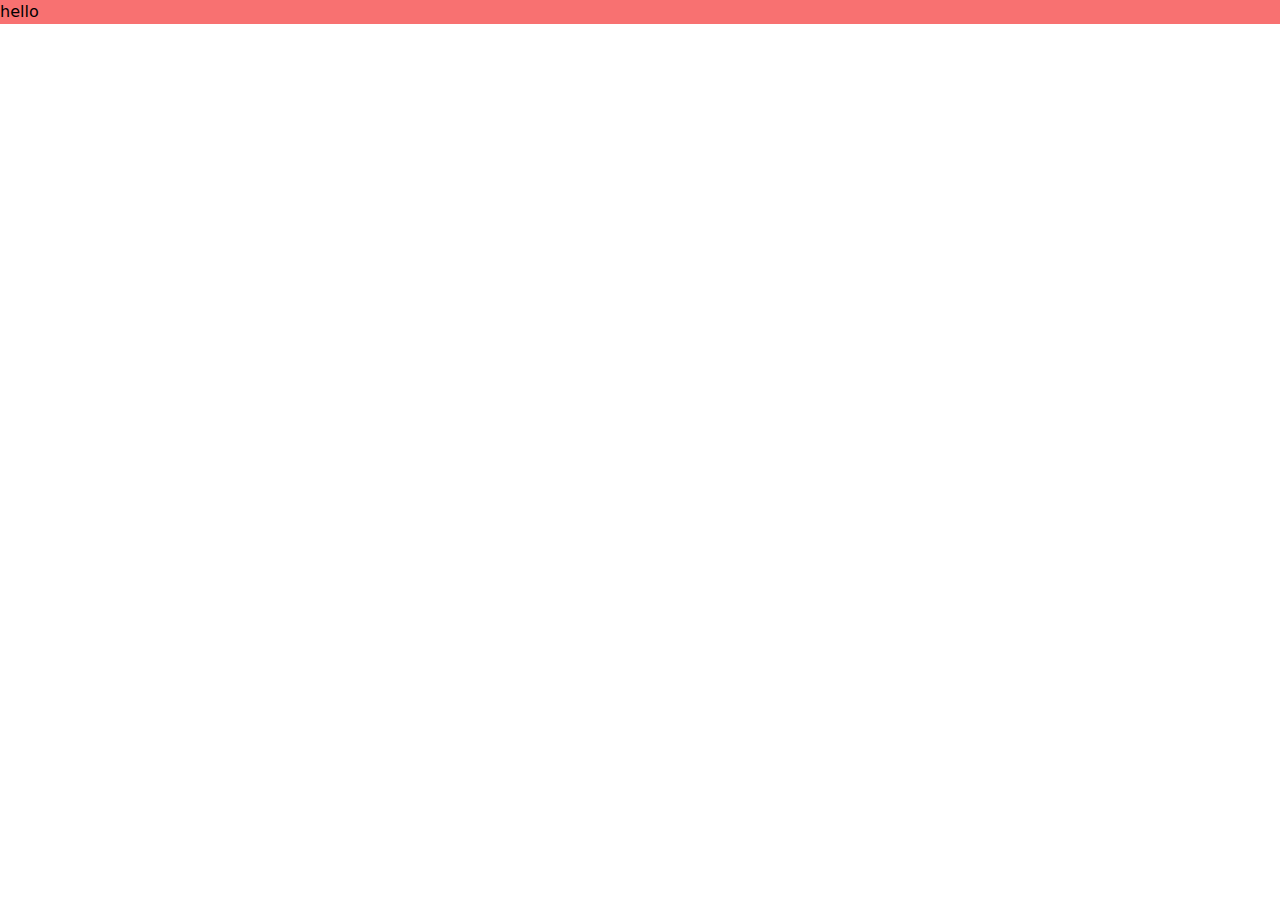
==== src/index.html @ 683b2d84 "first commit" ====
<!DOCTYPE html>
<html lang="en">
<head>
    <meta charset="UTF-8">
    <meta name="viewport" content="width=device-width, initial-scale=1.0">
    <title>Document</title>
    <link rel="stylesheet" href="css/output.css">
</head>
<body>
    <div class="bg-red-400">
        hello
    </div>
</body>
</html>
---- src/css/output.css ----
*, ::before, ::after {
  --tw-border-spacing-x: 0;
  --tw-border-spacing-y: 0;
  --tw-translate-x: 0;
  --tw-translate-y: 0;
  --tw-rotate: 0;
  --tw-skew-x: 0;
  --tw-skew-y: 0;
  --tw-scale-x: 1;
  --tw-scale-y: 1;
  --tw-pan-x:  ;
  --tw-pan-y:  ;
  --tw-pinch-zoom:  ;
  --tw-scroll-snap-strictness: proximity;
  --tw-gradient-from-position:  ;
  --tw-gradient-via-position:  ;
  --tw-gradient-to-position:  ;
  --tw-ordinal:  ;
  --tw-slashed-zero:  ;
  --tw-numeric-figure:  ;
  --tw-numeric-spacing:  ;
  --tw-numeric-fraction:  ;
  --tw-ring-inset:  ;
  --tw-ring-offset-width: 0px;
  --tw-ring-offset-color: #fff;
  --tw-ring-color: rgb(59 130 246 / 0.5);
  --tw-ring-offset-shadow: 0 0 #0000;
  --tw-ring-shadow: 0 0 #0000;
  --tw-shadow: 0 0 #0000;
  --tw-shadow-colored: 0 0 #0000;
  --tw-blur:  ;
  --tw-brightness:  ;
  --tw-contrast:  ;
  --tw-grayscale:  ;
  --tw-hue-rotate:  ;
  --tw-invert:  ;
  --tw-saturate:  ;
  --tw-sepia:  ;
  --tw-drop-shadow:  ;
  --tw-backdrop-blur:  ;
  --tw-backdrop-brightness:  ;
  --tw-backdrop-contrast:  ;
  --tw-backdrop-grayscale:  ;
  --tw-backdrop-hue-rotate:  ;
  --tw-backdrop-invert:  ;
  --tw-backdrop-opacity:  ;
  --tw-backdrop-saturate:  ;
  --tw-backdrop-sepia:  ;
  --tw-contain-size:  ;
  --tw-contain-layout:  ;
  --tw-contain-paint:  ;
  --tw-contain-style:  ;
}

::backdrop {
  --tw-border-spacing-x: 0;
  --tw-border-spacing-y: 0;
  --tw-translate-x: 0;
  --tw-translate-y: 0;
  --tw-rotate: 0;
  --tw-skew-x: 0;
  --tw-skew-y: 0;
  --tw-scale-x: 1;
  --tw-scale-y: 1;
  --tw-pan-x:  ;
  --tw-pan-y:  ;
  --tw-pinch-zoom:  ;
  --tw-scroll-snap-strictness: proximity;
  --tw-gradient-from-position:  ;
  --tw-gradient-via-position:  ;
  --tw-gradient-to-position:  ;
  --tw-ordinal:  ;
  --tw-slashed-zero:  ;
  --tw-numeric-figure:  ;
  --tw-numeric-spacing:  ;
  --tw-numeric-fraction:  ;
  --tw-ring-inset:  ;
  --tw-ring-offset-width: 0px;
  --tw-ring-offset-color: #fff;
  --tw-ring-color: rgb(59 130 246 / 0.5);
  --tw-ring-offset-shadow: 0 0 #0000;
  --tw-ring-shadow: 0 0 #0000;
  --tw-shadow: 0 0 #0000;
  --tw-shadow-colored: 0 0 #0000;
  --tw-blur:  ;
  --tw-brightness:  ;
  --tw-contrast:  ;
  --tw-grayscale:  ;
  --tw-hue-rotate:  ;
  --tw-invert:  ;
  --tw-saturate:  ;
  --tw-sepia:  ;
  --tw-drop-shadow:  ;
  --tw-backdrop-blur:  ;
  --tw-backdrop-brightness:  ;
  --tw-backdrop-contrast:  ;
  --tw-backdrop-grayscale:  ;
  --tw-backdrop-hue-rotate:  ;
  --tw-backdrop-invert:  ;
  --tw-backdrop-opacity:  ;
  --tw-backdrop-saturate:  ;
  --tw-backdrop-sepia:  ;
  --tw-contain-size:  ;
  --tw-contain-layout:  ;
  --tw-contain-paint:  ;
  --tw-contain-style:  ;
}

/*
! tailwindcss v3.4.14 | MIT License | https://tailwindcss.com
*/

/*
1. Prevent padding and border from affecting element width. (https://github.com/mozdevs/cssremedy/issues/4)
2. Allow adding a border to an element by just adding a border-width. (https://github.com/tailwindcss/tailwindcss/pull/116)
*/

*,
::before,
::after {
  box-sizing: border-box;
  /* 1 */
  border-width: 0;
  /* 2 */
  border-style: solid;
  /* 2 */
  border-color: #e5e7eb;
  /* 2 */
}

::before,
::after {
  --tw-content: '';
}

/*
1. Use a consistent sensible line-height in all browsers.
2. Prevent adjustments of font size after orientation changes in iOS.
3. Use a more readable tab size.
4. Use the user's configured `sans` font-family by default.
5. Use the user's configured `sans` font-feature-settings by default.
6. Use the user's configured `sans` font-variation-settings by default.
7. Disable tap highlights on iOS
*/

html,
:host {
  line-height: 1.5;
  /* 1 */
  -webkit-text-size-adjust: 100%;
  /* 2 */
  -moz-tab-size: 4;
  /* 3 */
  -o-tab-size: 4;
     tab-size: 4;
  /* 3 */
  font-family: ui-sans-serif, system-ui, sans-serif, "Apple Color Emoji", "Segoe UI Emoji", "Segoe UI Symbol", "Noto Color Emoji";
  /* 4 */
  font-feature-settings: normal;
  /* 5 */
  font-variation-settings: normal;
  /* 6 */
  -webkit-tap-highlight-color: transparent;
  /* 7 */
}

/*
1. Remove the margin in all browsers.
2. Inherit line-height from `html` so users can set them as a class directly on the `html` element.
*/

body {
  margin: 0;
  /* 1 */
  line-height: inherit;
  /* 2 */
}

/*
1. Add the correct height in Firefox.
2. Correct the inheritance of border color in Firefox. (https://bugzilla.mozilla.org/show_bug.cgi?id=190655)
3. Ensure horizontal rules are visible by default.
*/

hr {
  height: 0;
  /* 1 */
  color: inherit;
  /* 2 */
  border-top-width: 1px;
  /* 3 */
}

/*
Add the correct text decoration in Chrome, Edge, and Safari.
*/

abbr:where([title]) {
  -webkit-text-decoration: underline dotted;
          text-decoration: underline dotted;
}

/*
Remove the default font size and weight for headings.
*/

h1,
h2,
h3,
h4,
h5,
h6 {
  font-size: inherit;
  font-weight: inherit;
}

/*
Reset links to optimize for opt-in styling instead of opt-out.
*/

a {
  color: inherit;
  text-decoration: inherit;
}

/*
Add the correct font weight in Edge and Safari.
*/

b,
strong {
  font-weight: bolder;
}

/*
1. Use the user's configured `mono` font-family by default.
2. Use the user's configured `mono` font-feature-settings by default.
3. Use the user's configured `mono` font-variation-settings by default.
4. Correct the odd `em` font sizing in all browsers.
*/

code,
kbd,
samp,
pre {
  font-family: ui-monospace, SFMono-Regular, Menlo, Monaco, Consolas, "Liberation Mono", "Courier New", monospace;
  /* 1 */
  font-feature-settings: normal;
  /* 2 */
  font-variation-settings: normal;
  /* 3 */
  font-size: 1em;
  /* 4 */
}

/*
Add the correct font size in all browsers.
*/

small {
  font-size: 80%;
}

/*
Prevent `sub` and `sup` elements from affecting the line height in all browsers.
*/

sub,
sup {
  font-size: 75%;
  line-height: 0;
  position: relative;
  vertical-align: baseline;
}

sub {
  bottom: -0.25em;
}

sup {
  top: -0.5em;
}

/*
1. Remove text indentation from table contents in Chrome and Safari. (https://bugs.chromium.org/p/chromium/issues/detail?id=999088, https://bugs.webkit.org/show_bug.cgi?id=201297)
2. Correct table border color inheritance in all Chrome and Safari. (https://bugs.chromium.org/p/chromium/issues/detail?id=935729, https://bugs.webkit.org/show_bug.cgi?id=195016)
3. Remove gaps between table borders by default.
*/

table {
  text-indent: 0;
  /* 1 */
  border-color: inherit;
  /* 2 */
  border-collapse: collapse;
  /* 3 */
}

/*
1. Change the font styles in all browsers.
2. Remove the margin in Firefox and Safari.
3. Remove default padding in all browsers.
*/

button,
input,
optgroup,
select,
textarea {
  font-family: inherit;
  /* 1 */
  font-feature-settings: inherit;
  /* 1 */
  font-variation-settings: inherit;
  /* 1 */
  font-size: 100%;
  /* 1 */
  font-weight: inherit;
  /* 1 */
  line-height: inherit;
  /* 1 */
  letter-spacing: inherit;
  /* 1 */
  color: inherit;
  /* 1 */
  margin: 0;
  /* 2 */
  padding: 0;
  /* 3 */
}

/*
Remove the inheritance of text transform in Edge and Firefox.
*/

button,
select {
  text-transform: none;
}

/*
1. Correct the inability to style clickable types in iOS and Safari.
2. Remove default button styles.
*/

button,
input:where([type='button']),
input:where([type='reset']),
input:where([type='submit']) {
  -webkit-appearance: button;
  /* 1 */
  background-color: transparent;
  /* 2 */
  background-image: none;
  /* 2 */
}

/*
Use the modern Firefox focus style for all focusable elements.
*/

:-moz-focusring {
  outline: auto;
}

/*
Remove the additional `:invalid` styles in Firefox. (https://github.com/mozilla/gecko-dev/blob/2f9eacd9d3d995c937b4251a5557d95d494c9be1/layout/style/res/forms.css#L728-L737)
*/

:-moz-ui-invalid {
  box-shadow: none;
}

/*
Add the correct vertical alignment in Chrome and Firefox.
*/

progress {
  vertical-align: baseline;
}

/*
Correct the cursor style of increment and decrement buttons in Safari.
*/

::-webkit-inner-spin-button,
::-webkit-outer-spin-button {
  height: auto;
}

/*
1. Correct the odd appearance in Chrome and Safari.
2. Correct the outline style in Safari.
*/

[type='search'] {
  -webkit-appearance: textfield;
  /* 1 */
  outline-offset: -2px;
  /* 2 */
}

/*
Remove the inner padding in Chrome and Safari on macOS.
*/

::-webkit-search-decoration {
  -webkit-appearance: none;
}

/*
1. Correct the inability to style clickable types in iOS and Safari.
2. Change font properties to `inherit` in Safari.
*/

::-webkit-file-upload-button {
  -webkit-appearance: button;
  /* 1 */
  font: inherit;
  /* 2 */
}

/*
Add the correct display in Chrome and Safari.
*/

summary {
  display: list-item;
}

/*
Removes the default spacing and border for appropriate elements.
*/

blockquote,
dl,
dd,
h1,
h2,
h3,
h4,
h5,
h6,
hr,
figure,
p,
pre {
  margin: 0;
}

fieldset {
  margin: 0;
  padding: 0;
}

legend {
  padding: 0;
}

ol,
ul,
menu {
  list-style: none;
  margin: 0;
  padding: 0;
}

/*
Reset default styling for dialogs.
*/

dialog {
  padding: 0;
}

/*
Prevent resizing textareas horizontally by default.
*/

textarea {
  resize: vertical;
}

/*
1. Reset the default placeholder opacity in Firefox. (https://github.com/tailwindlabs/tailwindcss/issues/3300)
2. Set the default placeholder color to the user's configured gray 400 color.
*/

input::-moz-placeholder, textarea::-moz-placeholder {
  opacity: 1;
  /* 1 */
  color: #9ca3af;
  /* 2 */
}

input::placeholder,
textarea::placeholder {
  opacity: 1;
  /* 1 */
  color: #9ca3af;
  /* 2 */
}

/*
Set the default cursor for buttons.
*/

button,
[role="button"] {
  cursor: pointer;
}

/*
Make sure disabled buttons don't get the pointer cursor.
*/

:disabled {
  cursor: default;
}

/*
1. Make replaced elements `display: block` by default. (https://github.com/mozdevs/cssremedy/issues/14)
2. Add `vertical-align: middle` to align replaced elements more sensibly by default. (https://github.com/jensimmons/cssremedy/issues/14#issuecomment-634934210)
   This can trigger a poorly considered lint error in some tools but is included by design.
*/

img,
svg,
video,
canvas,
audio,
iframe,
embed,
object {
  display: block;
  /* 1 */
  vertical-align: middle;
  /* 2 */
}

/*
Constrain images and videos to the parent width and preserve their intrinsic aspect ratio. (https://github.com/mozdevs/cssremedy/issues/14)
*/

img,
video {
  max-width: 100%;
  height: auto;
}

/* Make elements with the HTML hidden attribute stay hidden by default */

[hidden]:where(:not([hidden="until-found"])) {
  display: none;
}

.bg-red-400 {
  --tw-bg-opacity: 1;
  background-color: rgb(248 113 113 / var(--tw-bg-opacity));
}
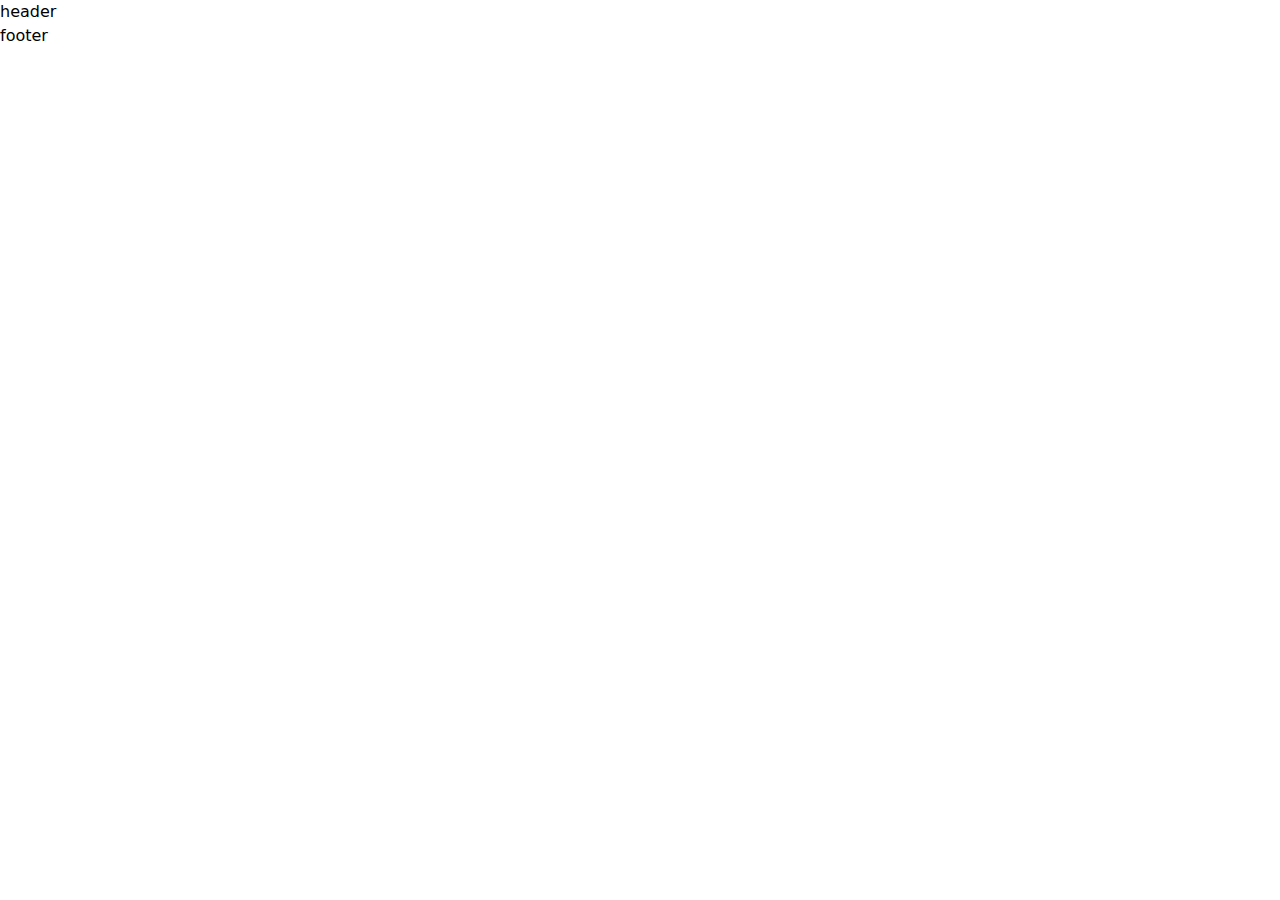
==== commit 512f6739: "Task : add header" ====
--- a/src/index.html
+++ b/src/index.html
@@ -7,8 +7,13 @@
     <link rel="stylesheet" href="css/output.css">
 </head>
 <body>
-    <div class="bg-red-400">
-        hello
+    <div class="">
+      <div>
+        header 
+      </div>
+      <div>
+        footer 
+      </div>
     </div>
 </body>
 </html>--- a/src/css/output.css
+++ b/src/css/output.css
@@ -554,7 +554,44 @@
   display: none;
 }
 
-.bg-red-400 {
+.flex {
+  display: flex;
+}
+
+.flex-row {
+  flex-direction: row;
+}
+
+.justify-end {
+  justify-content: flex-end;
+}
+
+.gap-2 {
+  gap: 0.5rem;
+}
+
+.rounded-lg {
+  border-radius: 0.5rem;
+}
+
+.p-2 {
+  padding: 0.5rem;
+}
+
+.pr-10 {
+  padding-right: 2.5rem;
+}
+
+.hover\:bg-red-400:hover {
   --tw-bg-opacity: 1;
   background-color: rgb(248 113 113 / var(--tw-bg-opacity));
+}
+
+.hover\:font-bold:hover {
+  font-weight: 700;
+}
+
+.hover\:text-blue-700:hover {
+  --tw-text-opacity: 1;
+  color: rgb(29 78 216 / var(--tw-text-opacity));
 }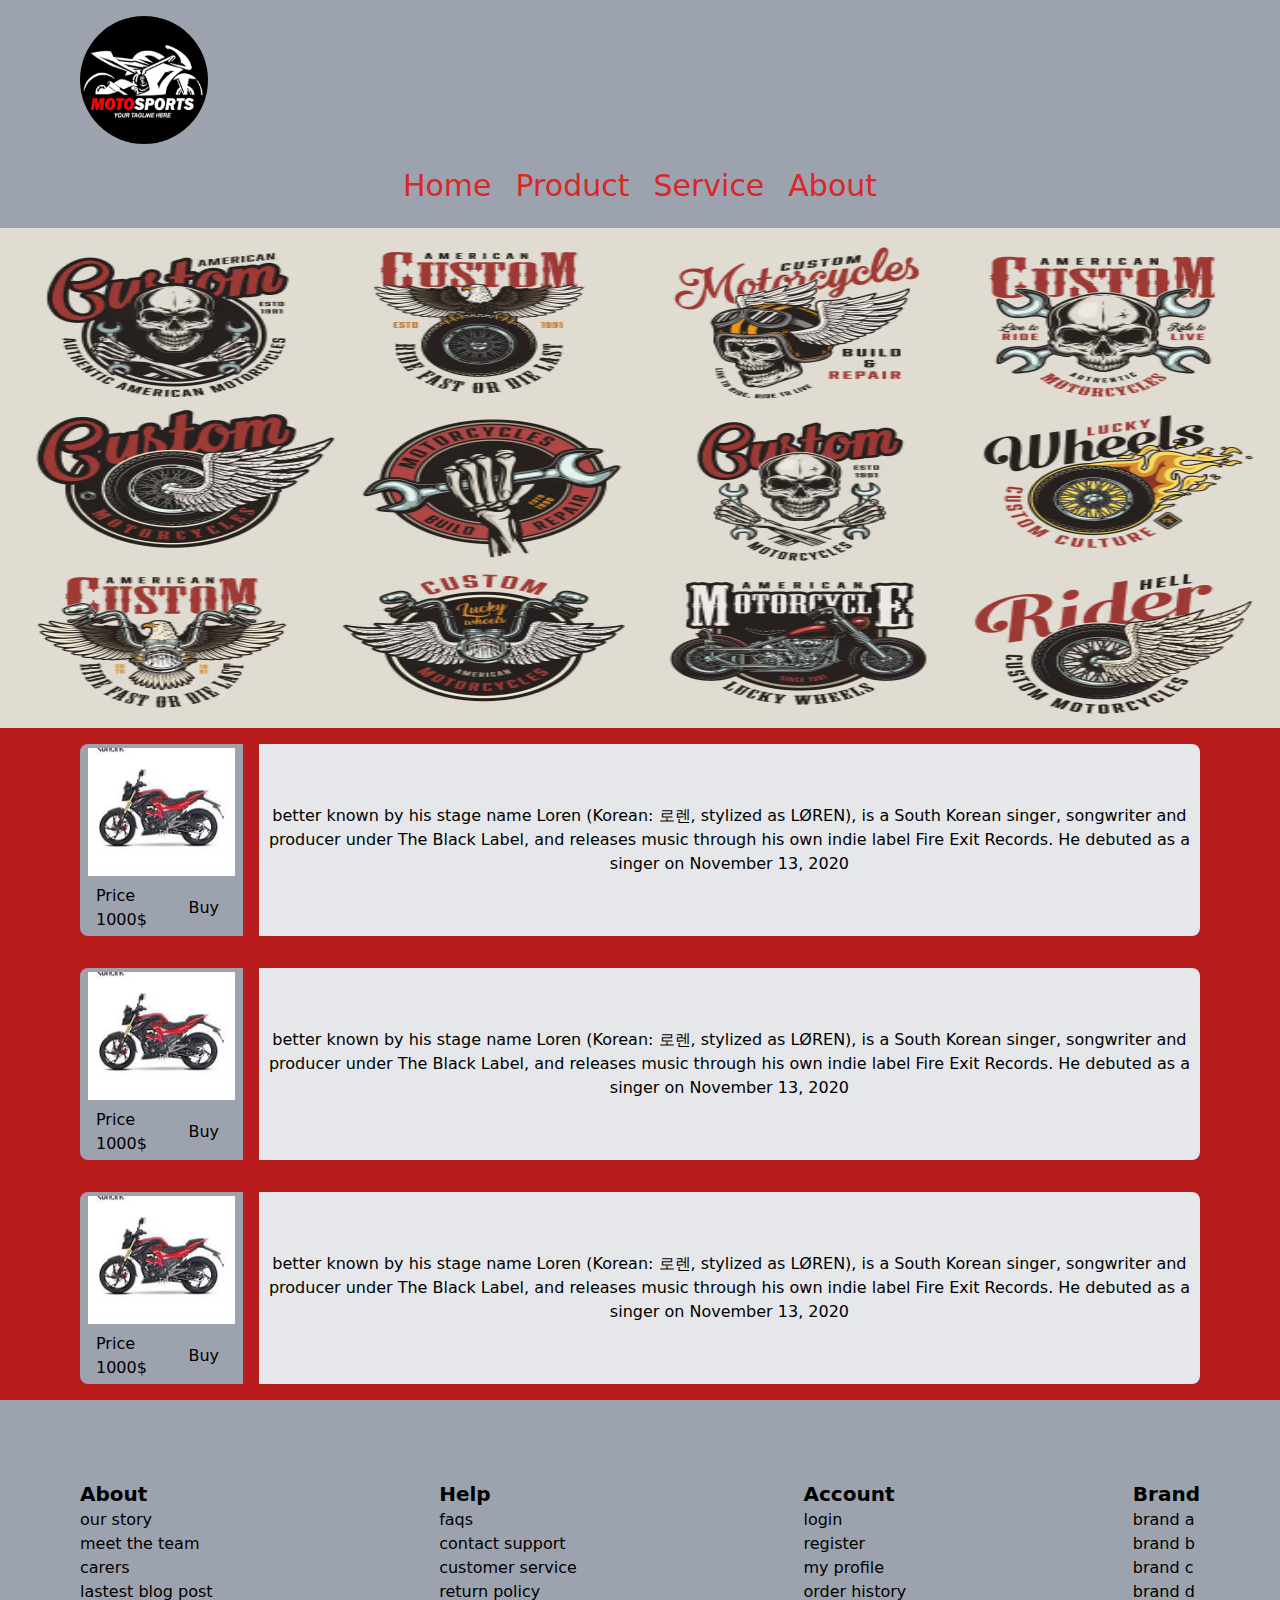
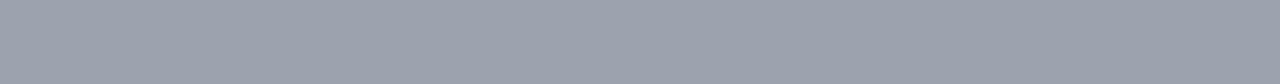
==== commit 648d8df2: "task:  card" ====
--- a/src/index.html
+++ b/src/index.html
@@ -1,19 +1,179 @@
 <!DOCTYPE html>
 <html lang="en">
-<head>
-    <meta charset="UTF-8">
-    <meta name="viewport" content="width=device-width, initial-scale=1.0">
+  <head>
+    <meta charset="UTF-8" />
+    <meta name="viewport" content="width=device-width, initial-scale=1.0" />
     <title>Document</title>
-    <link rel="stylesheet" href="css/output.css">
-</head>
-<body>
+    <link rel="stylesheet" href="css/output.css" />
+  </head>
+  <body>
     <div class="">
-      <div>
-        header 
+      <!-- Header -->
+      <div class="">
+        <div class=" flex justify-start pt-4  px-20 bg-gray-400">
+          <img  class="rounded-full w-32 h-32 "
+          src="/src/Image/logo/logo.png" alt="">
+        </div>
+        <div
+          class="w-full h-full flex gap-2 justify-center items-center text-center py-4 text-3xl text-red-600 bg-gray-400"
+        >
+          <div
+            class="hover:font-bold hover:text-gray-700 hover:bg-red-400 rounded-lg p-2"
+          >
+            Home
+          </div>
+          <div
+            class="hover:font-bold hover:text-gray-700 hover:bg-red-400 rounded-lg p-2"
+          >
+            Product
+          </div>
+          <div
+            class="hover:font-bold hover:text-gray-700 hover:bg-red-400 rounded-lg p-2"
+          >
+            Service
+          </div>
+          <div
+            class="hover:font-bold hover:text-gray-700 hover:bg-red-400 rounded-lg p-2"
+          >
+            About
+          </div>
+        </div>
       </div>
-      <div>
-        footer 
+
+      <!-- Main Content -->
+      <div class="">
+        <div class="bg-yellow-600">
+          <img class="w-full h-[500px]"
+          src="/src/Image/body_sectioin/body_sectioin.png" alt="">
+        </div>
+        <!-- card 1 -->
+        <div class=" px-20 py-4 w-full h-full bg-red-700">
+          <div class="flex flex-row gap-4">
+            <div class=" rounded-l-lg flex flex-col justify-center w-48 h-48 p-2 bg-gray-400">
+              <div>
+                <img
+                  class="w-full h-full"
+                  src="/src/Image/home/motobike_1.png"
+                  alt=""
+                />
+              </div>
+              <div class="pt-2 flex flex-row justify-between">
+                <p class="rounded-lg px-2 hover:bg-green-300">Price 1000$</p>
+                <button class="w-20 rounded-lg px-2 hover:bg-green-300">
+                  Buy
+                </button>
+              </div>
+            </div>
+            <div
+              class="bg-gray-200 rounded-r-lg flex justify-center items-center text-center"
+            >
+              <p>
+                better known by his stage name Loren (Korean: 로렌, stylized as
+                LØREN), is a South Korean singer, songwriter and producer under
+                The Black Label, and releases music through his own indie label
+                Fire Exit Records. He debuted as a singer on November 13, 2020
+              </p>
+            </div>
+          </div>
+        </div>
+     <!-- card 2-->
+     <div class=" px-20 py-4 w-full h-full bg-red-700">
+      <div class="flex flex-row gap-4">
+        <div class=" rounded-l-lg flex flex-col justify-center w-48 h-48 p-2 bg-gray-400">
+          <div>
+            <img
+              class="w-full h-full"
+              src="/src/Image/home/motobike_1.png"
+              alt=""
+            />
+          </div>
+          <div class="pt-2 flex flex-row justify-between">
+            <p class="rounded-lg px-2 hover:bg-green-300">Price 1000$</p>
+            <button class="w-20 rounded-lg px-2 hover:bg-green-300">
+              Buy
+            </button>
+          </div>
+        </div>
+        <div
+          class="bg-gray-200 rounded-r-lg flex justify-center items-center text-center"
+        >
+          <p>
+            better known by his stage name Loren (Korean: 로렌, stylized as
+            LØREN), is a South Korean singer, songwriter and producer under
+            The Black Label, and releases music through his own indie label
+            Fire Exit Records. He debuted as a singer on November 13, 2020
+          </p>
+        </div>
       </div>
     </div>
-</body>
-</html>+    <!-- card  3 -->
+    <div class=" px-20 py-4 w-full h-full bg-red-700">
+      <div class="flex flex-row gap-4">
+        <div class=" rounded-l-lg flex flex-col justify-center w-48 h-48 p-2 bg-gray-400">
+          <div>
+            <img
+              class="w-full h-full"
+              src="/src/Image/home/motobike_1.png"
+              alt=""
+            />
+          </div>
+          <div class="pt-2 flex flex-row justify-between">
+            <p class="rounded-lg px-2 hover:bg-green-300">Price 1000$</p>
+            <button class="w-20 rounded-lg px-2 hover:bg-green-300">
+              Buy
+            </button>
+          </div>
+        </div>
+        <div
+          class="bg-gray-200 rounded-r-lg flex justify-center items-center text-center"
+        >
+          <p>
+            better known by his stage name Loren (Korean: 로렌, stylized as
+            LØREN), is a South Korean singer, songwriter and producer under
+            The Black Label, and releases music through his own indie label
+            Fire Exit Records. He debuted as a singer on November 13, 2020
+          </p>
+        </div>
+      </div>
+    </div>
+         
+      </div>
+
+      <!-- Footer -->
+      <div class="footer">
+        <div
+          class="w-full h-full flex flex-row gap-6 justify-between p-20 bg-gray-400"
+        >
+          <div>
+            <h1 class="text-xl font-bold">About</h1>
+            <div class="hover:underline"><a href=""> our story</a></div>
+            <div class="hover:underline"><a href=""> meet the team</a></div>
+            <div class="hover:underline"><a href="">carers</a></div>
+            <div class="hover:underline"><a href="">lastest blog post</a></div>
+          </div>
+          <div>
+            <h1 class="text-xl font-bold">Help</h1>
+            <div class="hover:underline"><a href="">faqs</a></div>
+            <div class="hover:underline"><a href="">contact support</a></div>
+            <div class="hover:underline"><a href="">customer service</a></div>
+            <div class="hover:underline"><a href="">return policy</a></div>
+          </div>
+          <div>
+            <h1 class="text-xl font-bold">Account</h1>
+            <div class="hover:underline"><a href="">login</a></div>
+            <div class="hover:underline"><a href="">register</a></div>
+            <div class="hover:underline"><a href="">my profile</a></div>
+            <div class="hover:underline"><a href="">order history</a></div>
+          </div>
+          <div>
+            <h1 class="text-xl font-bold">Brand</h1>
+            <div class="hover:underline"><a href="">brand a</a></div>
+            <div class="hover:underline"><a href="">brand b</a></div>
+            <div class="hover:underline"><a href="">brand c</a></div>
+            <div class="hover:underline"><a href="">brand d</a></div>
+          </div>
+        </div>
+      </div>
+    </div>
+  </body>
+</html>
--- a/src/css/output.css
+++ b/src/css/output.css
@@ -558,28 +558,169 @@
   display: flex;
 }
 
+.h-32 {
+  height: 8rem;
+}
+
+.h-48 {
+  height: 12rem;
+}
+
+.h-\[500px\] {
+  height: 500px;
+}
+
+.h-full {
+  height: 100%;
+}
+
+.w-20 {
+  width: 5rem;
+}
+
+.w-32 {
+  width: 8rem;
+}
+
+.w-48 {
+  width: 12rem;
+}
+
+.w-full {
+  width: 100%;
+}
+
 .flex-row {
   flex-direction: row;
 }
 
-.justify-end {
-  justify-content: flex-end;
+.flex-col {
+  flex-direction: column;
+}
+
+.items-center {
+  align-items: center;
+}
+
+.justify-start {
+  justify-content: flex-start;
+}
+
+.justify-center {
+  justify-content: center;
+}
+
+.justify-between {
+  justify-content: space-between;
 }
 
 .gap-2 {
   gap: 0.5rem;
 }
 
+.gap-4 {
+  gap: 1rem;
+}
+
+.gap-6 {
+  gap: 1.5rem;
+}
+
+.rounded-full {
+  border-radius: 9999px;
+}
+
 .rounded-lg {
   border-radius: 0.5rem;
 }
 
+.rounded-l-lg {
+  border-top-left-radius: 0.5rem;
+  border-bottom-left-radius: 0.5rem;
+}
+
+.rounded-r-lg {
+  border-top-right-radius: 0.5rem;
+  border-bottom-right-radius: 0.5rem;
+}
+
+.bg-gray-200 {
+  --tw-bg-opacity: 1;
+  background-color: rgb(229 231 235 / var(--tw-bg-opacity));
+}
+
+.bg-gray-400 {
+  --tw-bg-opacity: 1;
+  background-color: rgb(156 163 175 / var(--tw-bg-opacity));
+}
+
+.bg-red-700 {
+  --tw-bg-opacity: 1;
+  background-color: rgb(185 28 28 / var(--tw-bg-opacity));
+}
+
+.bg-yellow-600 {
+  --tw-bg-opacity: 1;
+  background-color: rgb(202 138 4 / var(--tw-bg-opacity));
+}
+
 .p-2 {
   padding: 0.5rem;
 }
 
-.pr-10 {
-  padding-right: 2.5rem;
+.p-20 {
+  padding: 5rem;
+}
+
+.px-2 {
+  padding-left: 0.5rem;
+  padding-right: 0.5rem;
+}
+
+.px-20 {
+  padding-left: 5rem;
+  padding-right: 5rem;
+}
+
+.py-4 {
+  padding-top: 1rem;
+  padding-bottom: 1rem;
+}
+
+.pt-2 {
+  padding-top: 0.5rem;
+}
+
+.pt-4 {
+  padding-top: 1rem;
+}
+
+.text-center {
+  text-align: center;
+}
+
+.text-3xl {
+  font-size: 1.875rem;
+  line-height: 2.25rem;
+}
+
+.text-xl {
+  font-size: 1.25rem;
+  line-height: 1.75rem;
+}
+
+.font-bold {
+  font-weight: 700;
+}
+
+.text-red-600 {
+  --tw-text-opacity: 1;
+  color: rgb(220 38 38 / var(--tw-text-opacity));
+}
+
+.hover\:bg-green-300:hover {
+  --tw-bg-opacity: 1;
+  background-color: rgb(134 239 172 / var(--tw-bg-opacity));
 }
 
 .hover\:bg-red-400:hover {
@@ -591,7 +732,11 @@
   font-weight: 700;
 }
 
-.hover\:text-blue-700:hover {
+.hover\:text-gray-700:hover {
   --tw-text-opacity: 1;
-  color: rgb(29 78 216 / var(--tw-text-opacity));
+  color: rgb(55 65 81 / var(--tw-text-opacity));
+}
+
+.hover\:underline:hover {
+  text-decoration-line: underline;
 }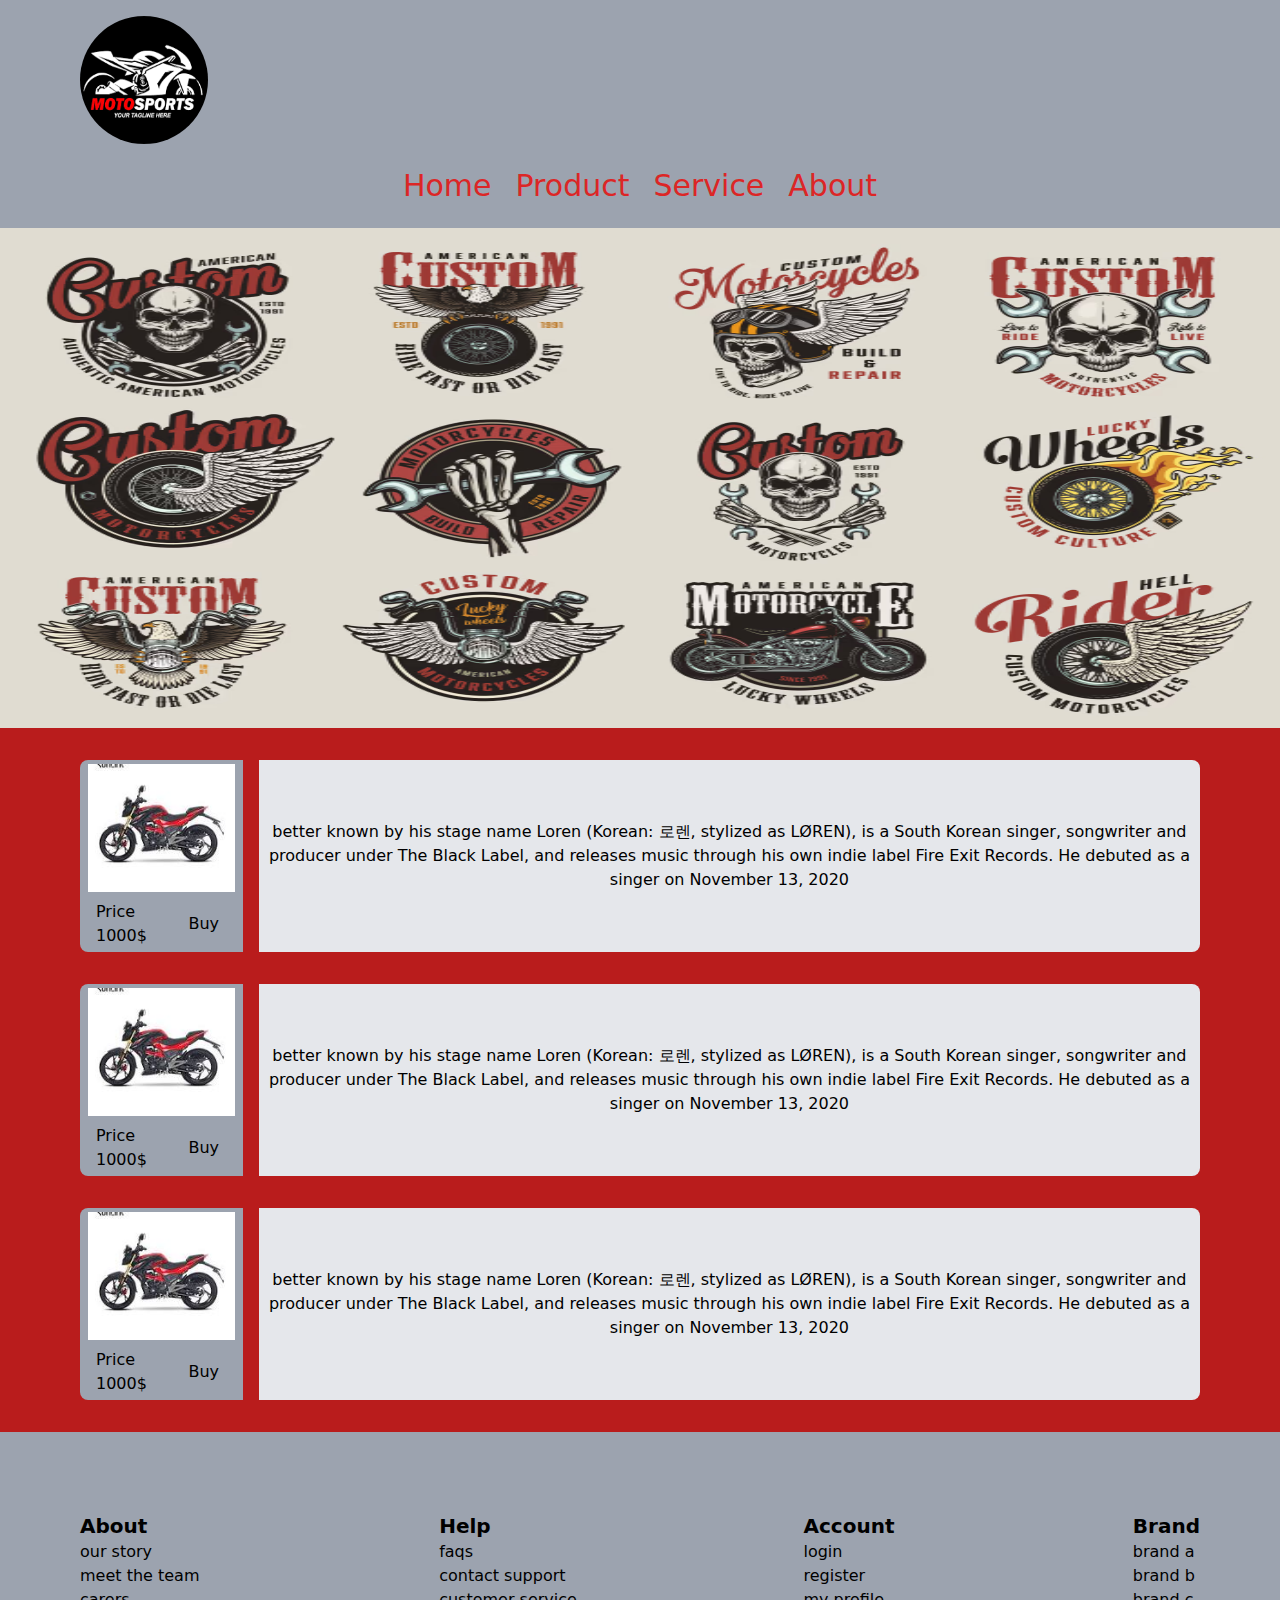
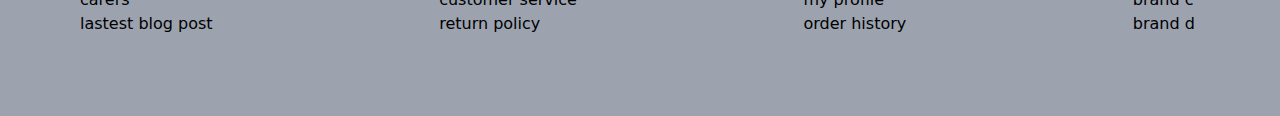
==== commit f47149c1: "fix: css" ====
--- a/src/index.html
+++ b/src/index.html
@@ -10,9 +10,12 @@
     <div class="">
       <!-- Header -->
       <div class="">
-        <div class=" flex justify-start pt-4  px-20 bg-gray-400">
-          <img  class="rounded-full w-32 h-32 "
-          src="/src/Image/logo/logo.png" alt="">
+        <div class="flex justify-start pt-4 px-20 bg-gray-400">
+          <img
+            class="rounded-full w-32 h-32"
+            src="/src/Image/logo/logo.png"
+            alt=""
+          />
         </div>
         <div
           class="w-full h-full flex gap-2 justify-center items-center text-center py-4 text-3xl text-red-600 bg-gray-400"
@@ -41,102 +44,115 @@
       </div>
 
       <!-- Main Content -->
-      <div class="">
-        <div class="bg-yellow-600">
-          <img class="w-full h-[500px]"
-          src="/src/Image/body_sectioin/body_sectioin.png" alt="">
+      <div class=" ">
+        <div class="">
+          <img
+            class="w-full h-[500px]"
+            src="/src/Image/body_sectioin/body_sectioin.png"
+            alt=""
+          />
         </div>
-        <!-- card 1 -->
-        <div class=" px-20 py-4 w-full h-full bg-red-700">
-          <div class="flex flex-row gap-4">
-            <div class=" rounded-l-lg flex flex-col justify-center w-48 h-48 p-2 bg-gray-400">
-              <div>
-                <img
-                  class="w-full h-full"
-                  src="/src/Image/home/motobike_1.png"
-                  alt=""
-                />
+        <div class="py-4 bg-red-700">
+          <!-- card 1 -->
+          <div class="px-20 py-4 w-full h-full bg-red-700">
+            <div class="flex flex-row gap-4">
+              <div
+                class="rounded-l-lg flex flex-col justify-center w-48 h-48 p-2 bg-gray-400"
+              >
+                <div>
+                  <img
+                    class="w-full h-full"
+                    src="/src/Image/home/motobike_1.png"
+                    alt=""
+                  />
+                </div>
+                <div class="pt-2 flex flex-row justify-between">
+                  <p class="rounded-lg px-2 hover:bg-green-300">Price 1000$</p>
+                  <button class="w-20 rounded-lg px-2 hover:bg-green-300">
+                    Buy
+                  </button>
+                </div>
               </div>
-              <div class="pt-2 flex flex-row justify-between">
-                <p class="rounded-lg px-2 hover:bg-green-300">Price 1000$</p>
-                <button class="w-20 rounded-lg px-2 hover:bg-green-300">
-                  Buy
-                </button>
+              <div
+                class="bg-gray-200 rounded-r-lg flex justify-center items-center text-center"
+              >
+                <p>
+                  better known by his stage name Loren (Korean: 로렌, stylized
+                  as LØREN), is a South Korean singer, songwriter and producer
+                  under The Black Label, and releases music through his own
+                  indie label Fire Exit Records. He debuted as a singer on
+                  November 13, 2020
+                </p>
               </div>
             </div>
-            <div
-              class="bg-gray-200 rounded-r-lg flex justify-center items-center text-center"
-            >
-              <p>
-                better known by his stage name Loren (Korean: 로렌, stylized as
-                LØREN), is a South Korean singer, songwriter and producer under
-                The Black Label, and releases music through his own indie label
-                Fire Exit Records. He debuted as a singer on November 13, 2020
-              </p>
+          </div>
+          <!-- card 2-->
+          <div class="px-20 py-4 w-full h-full bg-red-700">
+            <div class="flex flex-row gap-4">
+              <div
+                class="rounded-l-lg flex flex-col justify-center w-48 h-48 p-2 bg-gray-400"
+              >
+                <div>
+                  <img
+                    class="w-full h-full"
+                    src="/src/Image/home/motobike_1.png"
+                    alt=""
+                  />
+                </div>
+                <div class="pt-2 flex flex-row justify-between">
+                  <p class="rounded-lg px-2 hover:bg-green-300">Price 1000$</p>
+                  <button class="w-20 rounded-lg px-2 hover:bg-green-300">
+                    Buy
+                  </button>
+                </div>
+              </div>
+              <div
+                class="bg-gray-200 rounded-r-lg flex justify-center items-center text-center"
+              >
+                <p>
+                  better known by his stage name Loren (Korean: 로렌, stylized
+                  as LØREN), is a South Korean singer, songwriter and producer
+                  under The Black Label, and releases music through his own
+                  indie label Fire Exit Records. He debuted as a singer on
+                  November 13, 2020
+                </p>
+              </div>
+            </div>
+          </div>
+          <!-- card  3 -->
+          <div class="px-20 py-4 w-full h-full bg-red-700">
+            <div class="flex flex-row gap-4">
+              <div
+                class="rounded-l-lg flex flex-col justify-center w-48 h-48 p-2 bg-gray-400"
+              >
+                <div>
+                  <img
+                    class="w-full h-full"
+                    src="/src/Image/home/motobike_1.png"
+                    alt=""
+                  />
+                </div>
+                <div class="pt-2 flex flex-row justify-between">
+                  <p class="rounded-lg px-2 hover:bg-green-300">Price 1000$</p>
+                  <button class="w-20 rounded-lg px-2 hover:bg-green-300">
+                    Buy
+                  </button>
+                </div>
+              </div>
+              <div
+                class="bg-gray-200 rounded-r-lg flex justify-center items-center text-center"
+              >
+                <p>
+                  better known by his stage name Loren (Korean: 로렌, stylized
+                  as LØREN), is a South Korean singer, songwriter and producer
+                  under The Black Label, and releases music through his own
+                  indie label Fire Exit Records. He debuted as a singer on
+                  November 13, 2020
+                </p>
+              </div>
             </div>
           </div>
         </div>
-     <!-- card 2-->
-     <div class=" px-20 py-4 w-full h-full bg-red-700">
-      <div class="flex flex-row gap-4">
-        <div class=" rounded-l-lg flex flex-col justify-center w-48 h-48 p-2 bg-gray-400">
-          <div>
-            <img
-              class="w-full h-full"
-              src="/src/Image/home/motobike_1.png"
-              alt=""
-            />
-          </div>
-          <div class="pt-2 flex flex-row justify-between">
-            <p class="rounded-lg px-2 hover:bg-green-300">Price 1000$</p>
-            <button class="w-20 rounded-lg px-2 hover:bg-green-300">
-              Buy
-            </button>
-          </div>
-        </div>
-        <div
-          class="bg-gray-200 rounded-r-lg flex justify-center items-center text-center"
-        >
-          <p>
-            better known by his stage name Loren (Korean: 로렌, stylized as
-            LØREN), is a South Korean singer, songwriter and producer under
-            The Black Label, and releases music through his own indie label
-            Fire Exit Records. He debuted as a singer on November 13, 2020
-          </p>
-        </div>
-      </div>
-    </div>
-    <!-- card  3 -->
-    <div class=" px-20 py-4 w-full h-full bg-red-700">
-      <div class="flex flex-row gap-4">
-        <div class=" rounded-l-lg flex flex-col justify-center w-48 h-48 p-2 bg-gray-400">
-          <div>
-            <img
-              class="w-full h-full"
-              src="/src/Image/home/motobike_1.png"
-              alt=""
-            />
-          </div>
-          <div class="pt-2 flex flex-row justify-between">
-            <p class="rounded-lg px-2 hover:bg-green-300">Price 1000$</p>
-            <button class="w-20 rounded-lg px-2 hover:bg-green-300">
-              Buy
-            </button>
-          </div>
-        </div>
-        <div
-          class="bg-gray-200 rounded-r-lg flex justify-center items-center text-center"
-        >
-          <p>
-            better known by his stage name Loren (Korean: 로렌, stylized as
-            LØREN), is a South Korean singer, songwriter and producer under
-            The Black Label, and releases music through his own indie label
-            Fire Exit Records. He debuted as a singer on November 13, 2020
-          </p>
-        </div>
-      </div>
-    </div>
-         
       </div>
 
       <!-- Footer -->
--- a/src/css/output.css
+++ b/src/css/output.css
@@ -659,11 +659,6 @@
   background-color: rgb(185 28 28 / var(--tw-bg-opacity));
 }
 
-.bg-yellow-600 {
-  --tw-bg-opacity: 1;
-  background-color: rgb(202 138 4 / var(--tw-bg-opacity));
-}
-
 .p-2 {
   padding: 0.5rem;
 }
